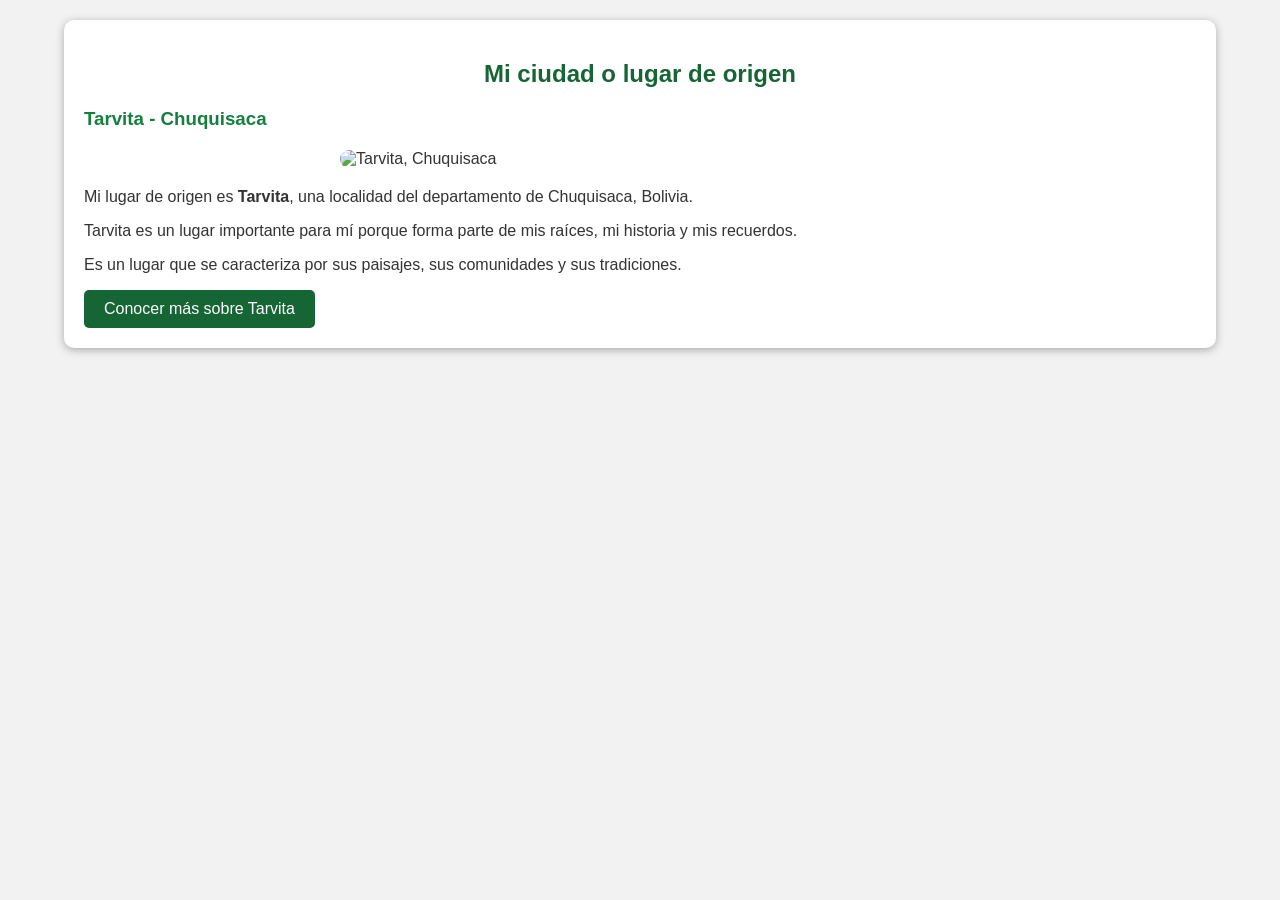
==== ciudad.html @ 0c0b71ab "Add files via upload" ====
<!DOCTYPE html>
<html lang="es">
<head>
    <meta charset="UTF-8">
    <meta name="viewport" content="width=device-width, initial-scale=1.0">
    <title>Mi lugar de origen</title>
    <link rel="stylesheet" href="estilo.css">
</head>

<body>

    <main class="pagina">

        <section class="tarjeta">

            <h2>Mi ciudad o lugar de origen</h2>

            <h3>Tarvita - Chuquisaca</h3>

            <img
                src="USUARIO\Downloads\tarvita.jpg"
                alt="Tarvita, Chuquisaca"
                class="imagen-ciudad">

            <p>
                Mi lugar de origen es <strong>Tarvita</strong>, una localidad
                del departamento de Chuquisaca, Bolivia.
            </p>

            <p>
                Tarvita es un lugar importante para mí porque forma parte
                de mis raíces, mi historia y mis recuerdos.
            </p>

            <p>
                Es un lugar que se caracteriza por sus paisajes,
                sus comunidades y sus tradiciones.
            </p>

            <a
                href="https://es.wikipedia.org/wiki/Tarvita"
                target="_blank"
                class="boton">
                Conocer más sobre Tarvita
            </a>

        </section>

    </main>

</body>
</html>
---- estilo.css ----
/* CONFIGURACIÓN GENERAL */
body {
    font-family: Arial, sans-serif;
    margin: 0;
    background-color: #f2f2f2;
    color: #333;
}

.encabezado {
    background: linear-gradient(to right, #166534, #22c55e);
    color: white;
    padding: 20px;
    text-align: center;
}

.logo img {
    width: 120px;
    height: 120px;
    border-radius: 50%;
}

.titulo h1 {
    margin: 10px 0;
}

.menu {
    background-color: #333;
    text-align: center;
    padding: 15px;
}

.menu a {
    color: white;
    text-decoration: none;
    margin: 10px;
    padding: 10px;
    border-radius: 5px;
}

.menu a:hover {
    background-color: #22c55e;
}

.contenedor {
    width: 90%;
    margin: 20px auto;
}

iframe {
    border: none;
    background-color: white;
    border-radius: 10px;
}

.pagina {
    width: 90%;
    margin: 20px auto;
}

.tarjeta,
.hobby {
    background-color: white;
    padding: 20px;
    margin-bottom: 20px;
    border-radius: 10px;
    box-shadow: 0 2px 8px #aaa;
}

h2 {
    color: #166534;
    text-align: center;
}

h3 {
    color: #15803d;
}

.foto-personal {
    display: block;
    width: 180px;
    height: 180px;
    margin: 20px auto;
    border-radius: 50%;
}

.galeria {
    display: flex;
    gap: 20px;
    justify-content: center;
    flex-wrap: wrap;
}

.galeria img {
    width: 300px;
    height: 200px;
    object-fit: cover;
    border-radius: 10px;
    box-shadow: 0 2px 6px #999;
}

.imagen-ciudad {
    display: block;
    width: 80%;
    max-width: 600px;
    margin: 20px auto;
    border-radius: 10px;
}

.boton {
    display: inline-block;
    background-color: #166534;
    color: white;
    text-decoration: none;
    padding: 10px 20px;
    border-radius: 5px;
}

.boton:hover {
    background-color: #22c55e;
}

.pie {
    background: linear-gradient(to right, #166534, #22c55e);
    color: white;
    text-align: center;
    padding: 20px;
    margin-top: 20px;
}

@media (max-width: 600px) {

    .menu a {
        display: block;
        margin: 5px;
    }

    .galeria img {
        width: 90%;
    }

}
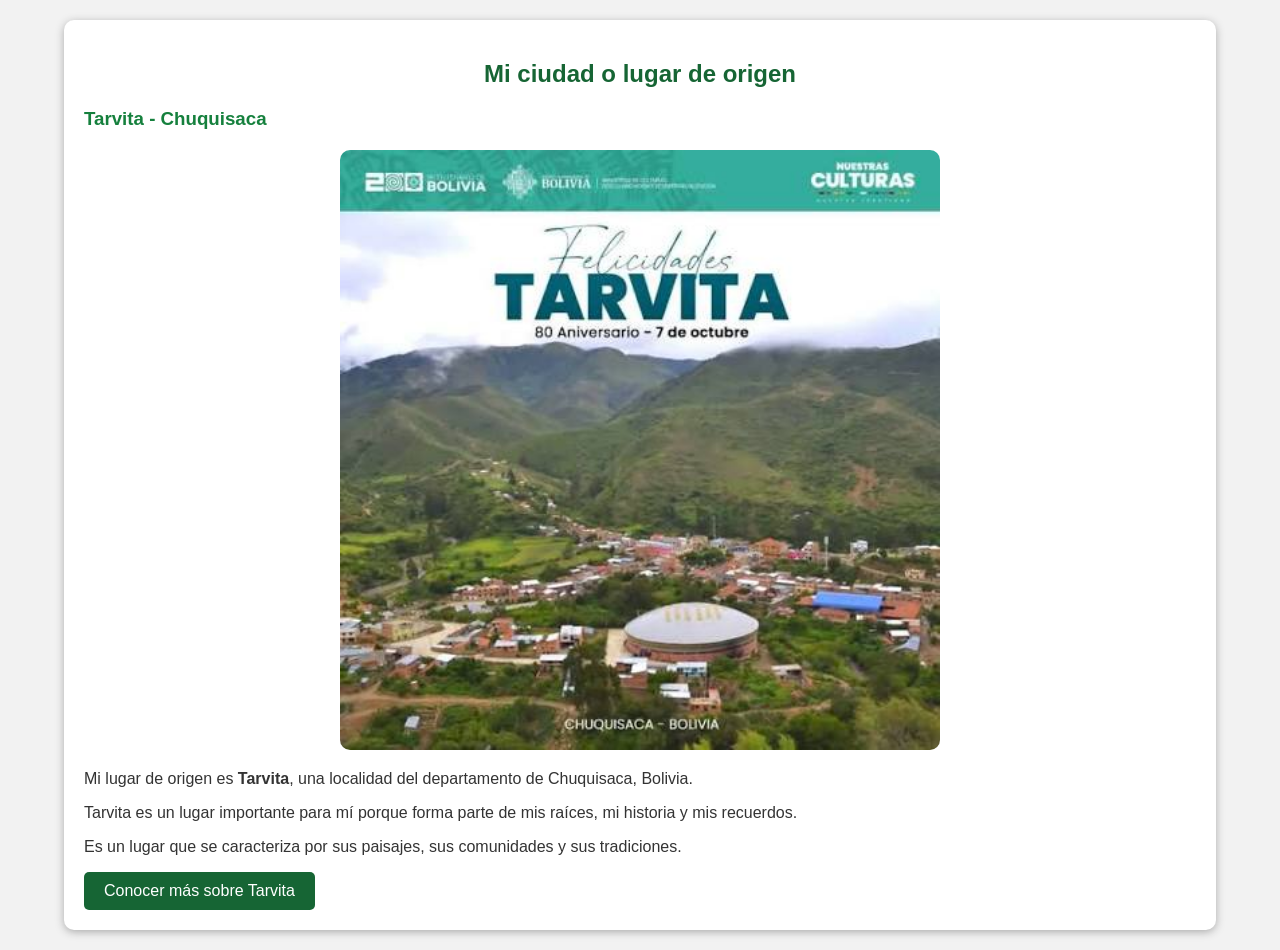
==== commit 214655d8: "Add files via upload" ====
--- a/ciudad.html
+++ b/ciudad.html
@@ -18,7 +18,7 @@
             <h3>Tarvita - Chuquisaca</h3>
 
             <img
-                src="USUARIO\Downloads\tarvita.jpg"
+                src="tarvita.jpg"
                 alt="Tarvita, Chuquisaca"
                 class="imagen-ciudad">
 
